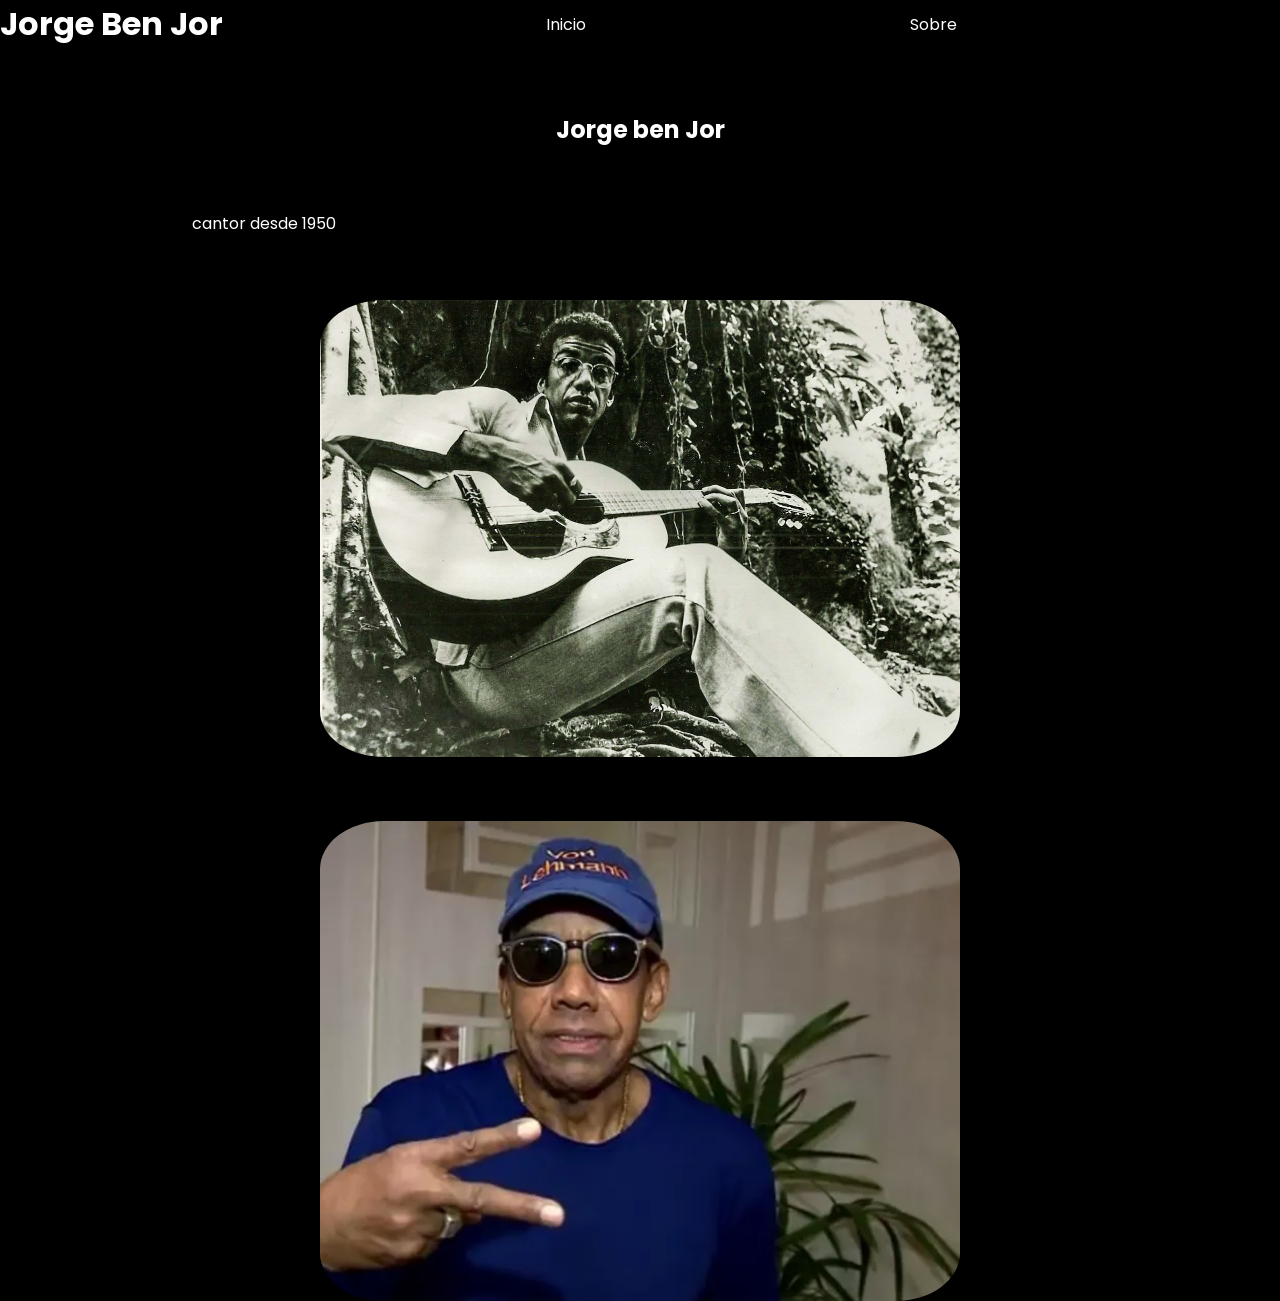
==== index.html @ 85b8951b "Add files via upload" ====
<!DOCTYPE html>
<html lang="en">
<head>
    <meta charset="UTF-8">
    <meta name="viewport" content="width=device-width, initial-scale=1.0">
    <link rel="stylesheet" href="style.css">
    <title>Jorge Ben Jor</title>
</head>
<body>
    <header>
        <h1>Jorge Ben Jor</h1>
        <a href="index.html" class="inicio">Inicio</a>
        <a href="sobre.html" class="sobre">Sobre</a>
        <div></div>
    </header>
    <h2>Jorge ben Jor</h2>
    <p>cantor desde 1950</p>
        <img src="Jorge-Ben.jpg" alt="">
        <img src="jorgeben.webp" alt="">
</body>
</html>
---- style.css ----
@import url('https://fonts.googleapis.com/css2?family=Poppins:ital,wght@0,100;0,200;0,300;0,400;0,500;0,600;0,700;0,800;0,900;1,100;1,200;1,300;1,400;1,500;1,600;1,700;1,800;1,900&display=swap');


* {
     padding: 0;
     margin: 0;
     box-sizing: border-box;
}
body {
    display: flex;
    width: 100%;
    height: 100vh;
    flex-direction: column;
    font-family: Poppins;
    align-items: center;
    color: white;
    background-color: black;
    gap: 4rem;
}
header {
    display: flex;
    align-items: center;
    justify-content: space-between;
    color: white;
    width: 100%;
}
header > a{
    color: white;
    text-decoration: none;

}

img {
     width: 50%;
     border-radius: 10%;
}
p {
    width: 70%;
}
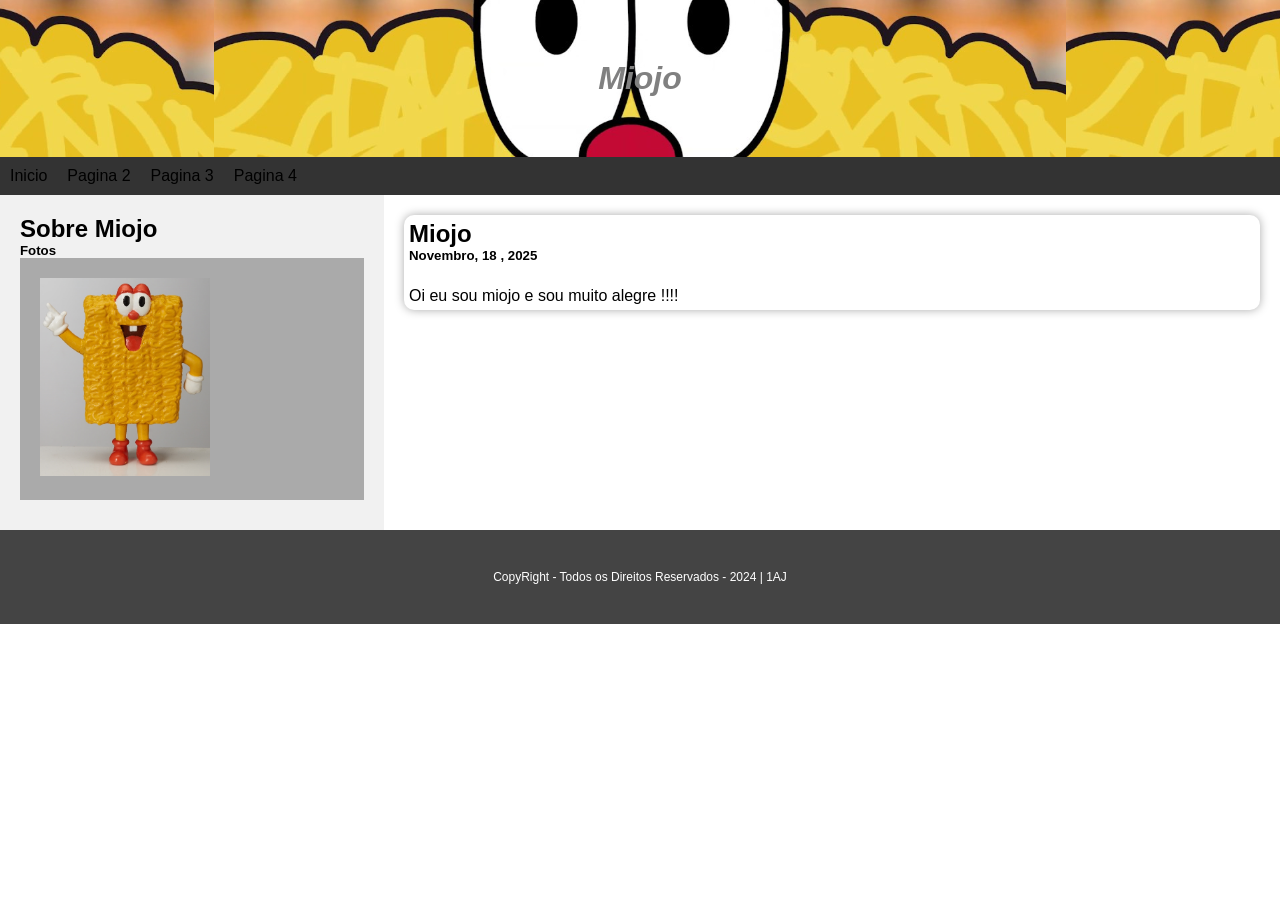
==== commit d333fad7: "Add files via upload AV2" ====
--- a/index.html
+++ b/index.html
@@ -1,21 +1,55 @@
 <!DOCTYPE html>
-<html lang="en">
+<html lang="pt-br">
 <head>
     <meta charset="UTF-8">
     <meta name="viewport" content="width=device-width, initial-scale=1.0">
     <link rel="stylesheet" href="style.css">
-    <title>Jorge Ben Jor</title>
+    <title>Meu Site</title>
 </head>
 <body>
+
     <header>
-        <h1>Jorge Ben Jor</h1>
-        <a href="index.html" class="inicio">Inicio</a>
-        <a href="sobre.html" class="sobre">Sobre</a>
-        <div></div>
+
+        <h1>Miojo</h1>
+        <p></p>
+
     </header>
-    <h2>Jorge ben Jor</h2>
-    <p>cantor desde 1950</p>
-        <img src="Jorge-Ben.jpg" alt="">
-        <img src="jorgeben.webp" alt="">
+
+    <nav>
+
+        <a href="">Inicio</a>
+        <a href="">Pagina 2</a>        
+        <a href="">Pagina 3</a>        
+        <a href="">Pagina 4</a>        
+
+    </nav>
+
+    <section id="row">
+
+        <aside>
+
+            <h2>Sobre Miojo</h2>
+            <h5>Fotos</h5>
+            <div class="fakeimage"><img   style="max-width: 170px;"   src="01.jpg" alt=""></div>
+
+
+
+        </aside>
+
+        <main>
+            <article>
+                <h2>Miojo</h2>
+                <h5>Novembro, 18 , 2025</h5>
+                <img src="" alt="">
+                <p>Oi eu sou miojo e sou muito alegre !!!!</p>
+            </article>
+        </main>
+
+    </section>
+
+    <footer>
+        <p>CopyRight - Todos os Direitos Reservados - 2024 | 1AJ</p>
+    </footer>
+
 </body>
 </html>
--- a/style.css
+++ b/style.css
@@ -1,40 +1,89 @@
-
-@import url('https://fonts.googleapis.com/css2?family=Poppins:ital,wght@0,100;0,200;0,300;0,400;0,500;0,600;0,700;0,800;0,900;1,100;1,200;1,300;1,400;1,500;1,600;1,700;1,800;1,900&display=swap');
-
-
 * {
-     padding: 0;
-     margin: 0;
-     box-sizing: border-box;
-}
-body {
-    display: flex;
-    width: 100%;
-    height: 100vh;
-    flex-direction: column;
-    font-family: Poppins;
-    align-items: center;
-    color: white;
-    background-color: black;
-    gap: 4rem;
-}
-header {
-    display: flex;
-    align-items: center;
-    justify-content: space-between;
-    color: white;
-    width: 100%;
-}
-header > a{
-    color: white;
-    text-decoration: none;
-
+    margin: 0;
+    padding: 0;
+    box-sizing: border-box;
+    
 }
 
-img {
-     width: 50%;
-     border-radius: 10%;
+body {
+    font-family: Arial, Helvetica, sans-serif ;
 }
-p {
-    width: 70%;
+
+header {
+    background-size: 852px;
+    background-position: center;
+    background-image: url(maxresdefault.jpg);
+    padding: 60px;
+    text-align: center;
+    color: gray;
+    font-style: italic;
+    font-weight: bold;
 }
+
+nav {
+    display: flex;
+    background-color: #333;
+}
+
+nav a {
+    color: black;
+    padding: 10px;
+    text-decoration: none;
+    text-align: center;
+}
+
+nav a:hover {
+    background-color: #ddd;
+    color: #000;
+}
+
+#row {
+    display: flex;
+    flex-wrap: wrap;
+}
+
+.fakeimage {
+   background-color: #aaa; 
+   width: 100%;
+   padding: 20px;
+   margin-bottom: 10px;
+}
+
+aside {
+    flex: 30%;
+    background-color: #f1f1f1;
+    padding: 20px;
+}
+
+main {
+    flex: 70%;
+    background-color: white;
+    padding: 20px;
+}
+
+article {
+    box-shadow: 0px 0px 10px #aaa;
+    padding: 5px;
+    border-radius: 10px;
+}
+
+article img {
+    width: 100%;
+    margin-top: 10px;
+    margin-bottom: 10px;
+    border-radius: 5px;
+}
+
+footer {
+    background-color: #444;
+    padding: 40px;
+    color: #fff;
+    text-align: center;
+    font-size: 12px;
+}
+
+@media screen and (max-width: 400px){
+    nav {
+        flex-direction: column;
+    } 
+}
